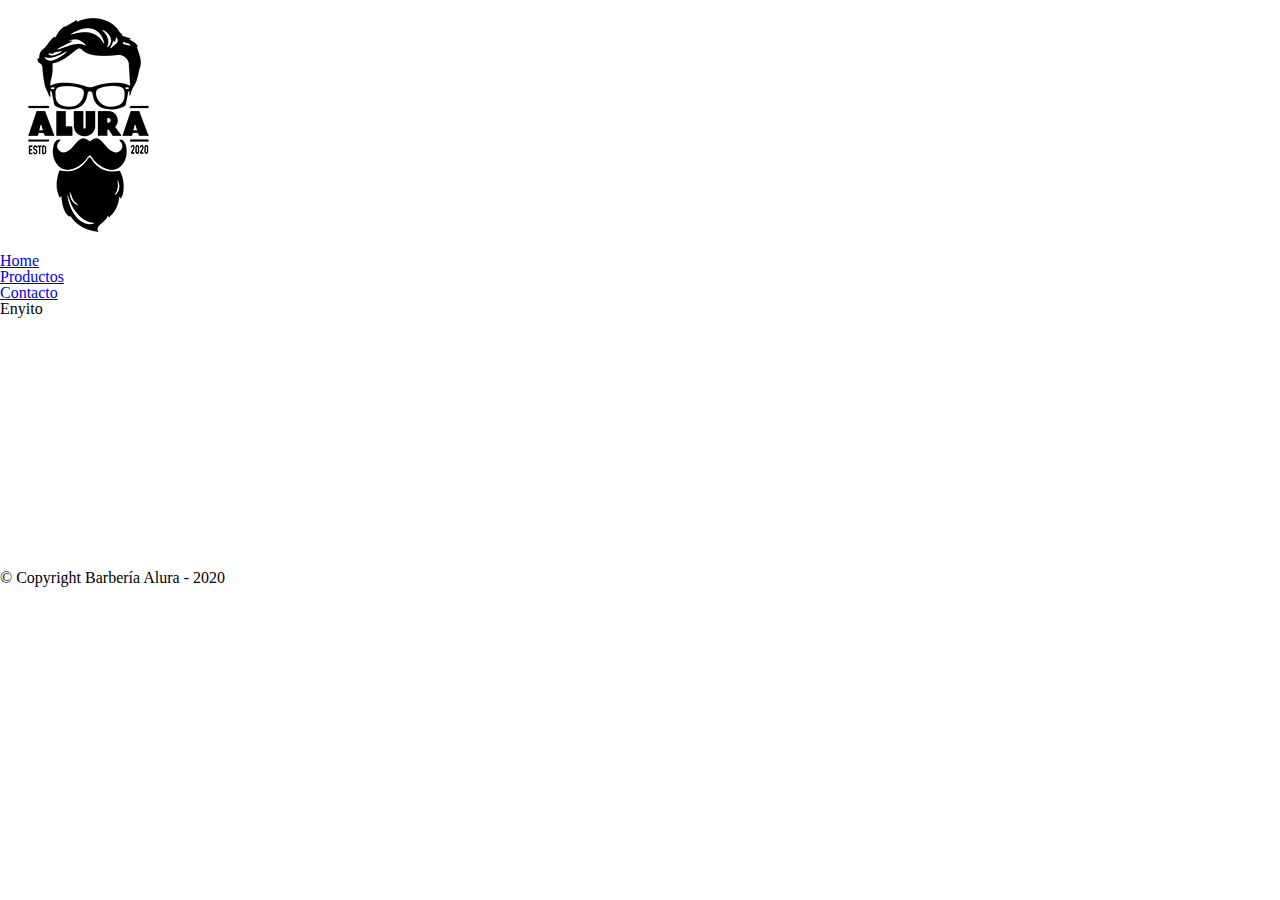
==== principiante_programacion/crea_primeras_paginas_web/contacto.html @ fee7734b "Se comenzo a añadir la parte de contacto" ====
<!DOCTYPE html>

<html>
    <head>
        <meta charset="UTF-8">
        <title>Contacto - Barbería Alura</title>
        <link rel="stylesheet" href="reset.css">
        <link rel="stylesheet" href="productos.css">    
    </head>
    <body>
        <header>
            <div class="caja">                
                <h1><img src="imagenes/logo.png"></h1>
                <nav>
                    <ul>
                        <li><a href="index.html">Home</a></li>
                        <li><a href="productos.html"> Productos</a></li>
                        <li><a href="contacto.html">Contacto</a></li>
                    </ul>
                </nav>
            </div>
        </header>  
        <main>
            Enyito
        </main>
        <footer>
            <img src="imagenes/logo-blanco.png">
            <p class="copyright">&copy Copyright Barbería Alura - 2020</p>
        </footer>
    </body>

</html>
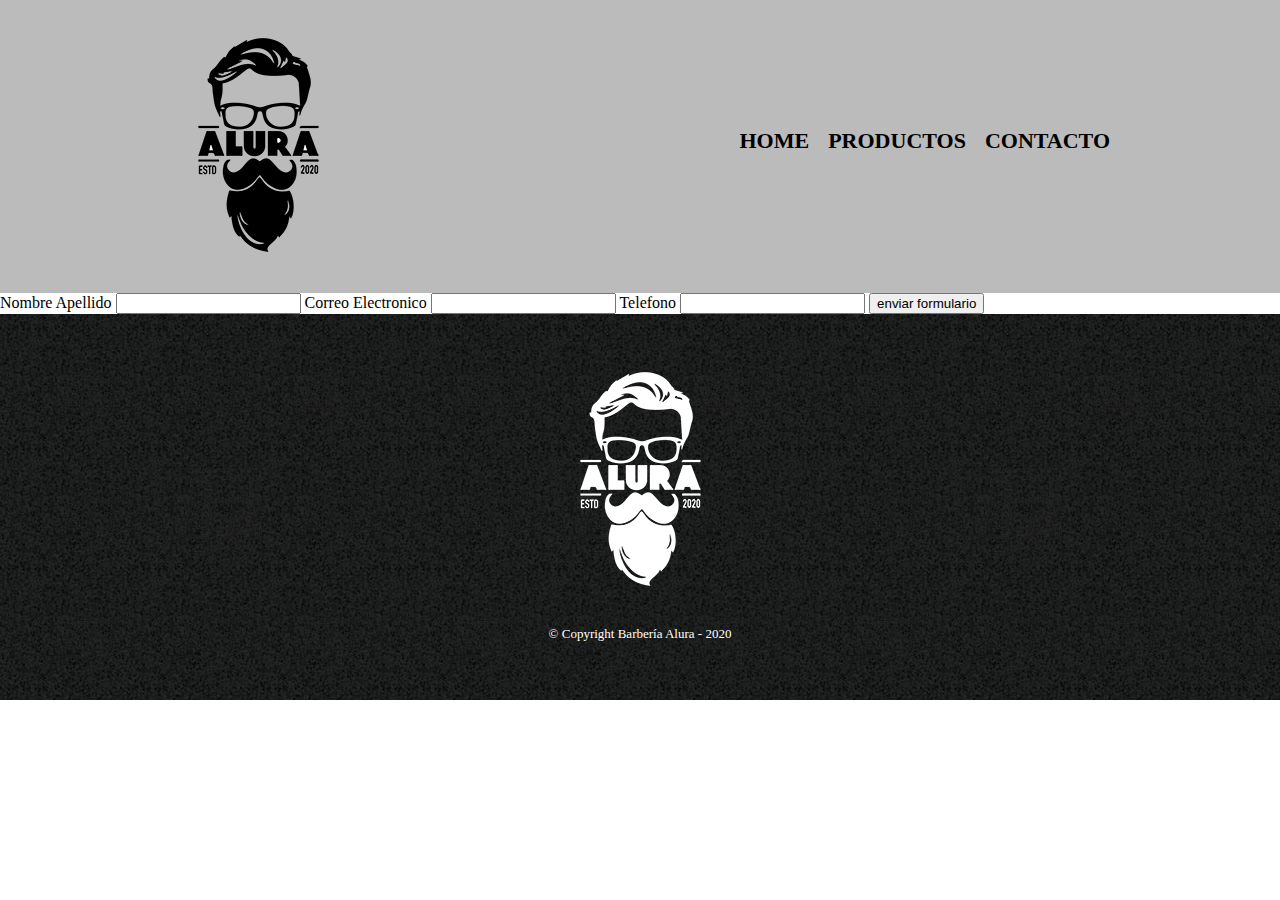
==== commit d2c65cc4: "se añadio formulario a la pagina de contactos" ====
--- a/principiante_programacion/crea_primeras_paginas_web/contacto.html
+++ b/principiante_programacion/crea_primeras_paginas_web/contacto.html
@@ -5,7 +5,7 @@
         <meta charset="UTF-8">
         <title>Contacto - Barbería Alura</title>
         <link rel="stylesheet" href="reset.css">
-        <link rel="stylesheet" href="productos.css">    
+        <link rel="stylesheet" href="style.css">    
     </head>
     <body>
         <header>
@@ -21,7 +21,15 @@
             </div>
         </header>  
         <main>
-            Enyito
+            <form>
+                <label for="nombreapellido">Nombre Apellido</label>
+                <input type="text" id="nombreapellido">
+                <label for="correoelectronico">Correo Electronico</label>
+                <input type="text" id="correoelectronico">
+                <label for="telefono">Telefono</label>
+                <input type="text" id="telefono">
+                <input type="submit" value="enviar formulario">
+            </form>
         </main>
         <footer>
             <img src="imagenes/logo-blanco.png">
--- a/principiante_programacion/crea_primeras_paginas_web/style.css
+++ b/principiante_programacion/crea_primeras_paginas_web/style.css
@@ -0,0 +1,98 @@
+header{
+    background-color: #BBBBBB;
+    padding: 20px 0;
+}
+
+.caja{
+    width: 940px;
+    position: relative;
+    margin: 0 auto;
+}
+
+nav{
+    position: absolute;
+    top:110px;
+    right: 0;
+}
+
+nav li{
+    display: inline;
+    margin: 0 0 0 15px;
+}
+
+nav a{
+    text-transform: uppercase;
+    color: #000000;
+    font-weight: bold;
+    font-size: 22px;
+    text-decoration: none;
+}
+
+nav a:hover{
+    color: #c78c19;
+    text-decoration: underline;
+}
+
+.productos{
+    width: 940px;
+    margin: 0 auto;
+    padding: 50px;
+}
+
+
+.productos li{
+    display: inline-block;
+    text-align: center;
+    width: 30%;
+    vertical-align: top;
+    margin: 0 1.5%;
+    padding: 30px 20px;
+    box-sizing: border-box;
+    border: 2px #000000 solid;
+    border-radius: 10px;
+}
+
+.productos li:hover{
+    border-color: #c78c19;
+}
+
+.productos li:active{
+    border-color: #088c19;
+}
+
+.productos h2{
+    font-size: 30px;
+    font-weight: bold;
+}
+
+.productos li:hover h2{
+    font-size: 33px;
+}
+
+
+.producto-descripcion{
+    font-size: 18px;
+}
+
+.producto-precio{
+    font-size: 20px;
+    font-weight: bold;
+    margin-top:10px;
+}
+
+footer{
+    text-align: center;
+    background: url(imagenes/bg.jpg);
+    padding: 40px;
+}
+
+
+
+
+
+
+.copyright{
+    color: #FFFFFF;
+    font-size: 13px;
+    margin: 20px;
+}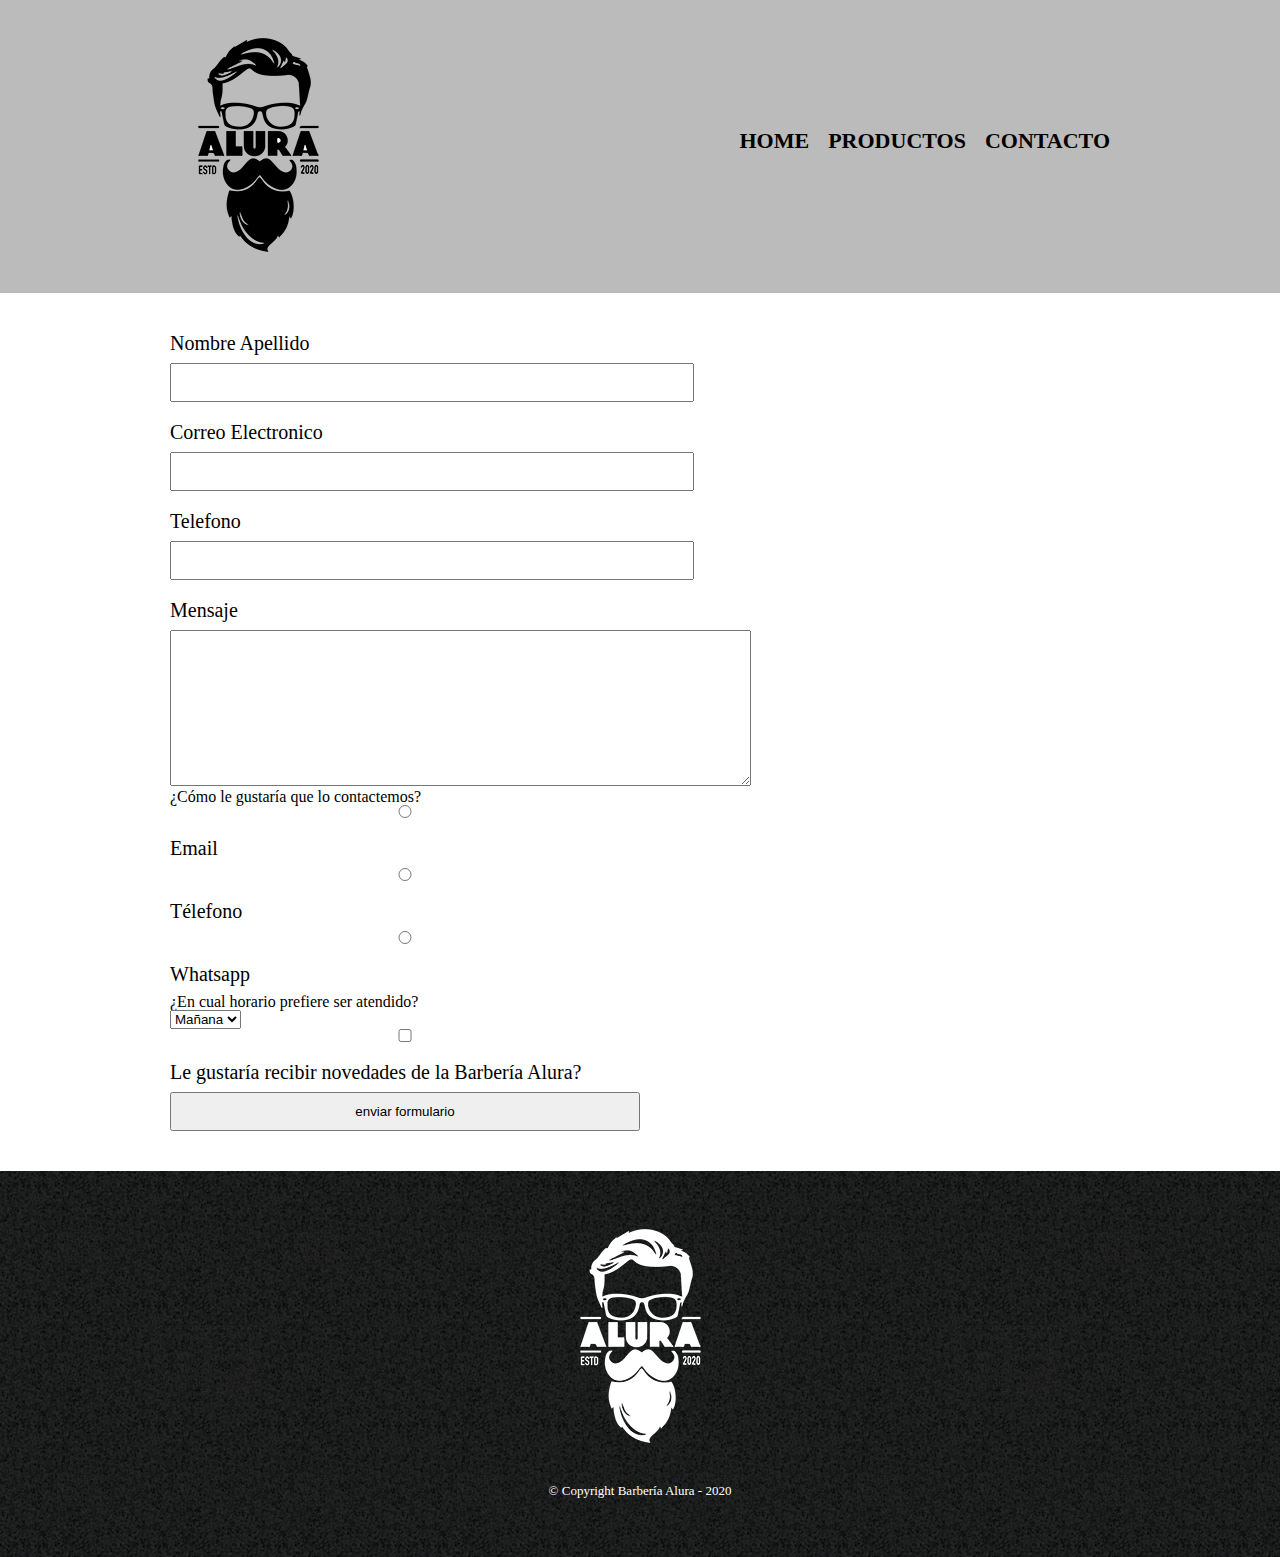
==== commit eeeef4ad: "SE añadieron opciones de opcion multiple y forma de contacto ademas de las calses id" ====
--- a/principiante_programacion/crea_primeras_paginas_web/contacto.html
+++ b/principiante_programacion/crea_primeras_paginas_web/contacto.html
@@ -28,6 +28,23 @@
                 <input type="text" id="correoelectronico">
                 <label for="telefono">Telefono</label>
                 <input type="text" id="telefono">
+                <label for="mensaje">Mensaje</label>
+                <textarea cols="70" rows="10" id="mensaje" class="input-padron"></textarea>
+                <div>
+                    <p>¿Cómo le gustaría que lo contactemos?</p>
+                    <label for="redio-email"><input type="radio" name="contacto" value="email" id="radio-email">Email </label>
+                    <label for="redio-telefono"><input type="radio" name="contacto" value="telefono" id="radio-telefono">Télefono </label>
+                    <label for="redio-whatsaap"><input type="radio" name="contacto" value="whatsaap" id="radio-whatsaap">Whatsapp </label>
+                </div>
+                <div>
+                    <p>¿En cual horario prefiere ser atendido?</p>
+                    <select>
+                        <option>Mañana</option>
+                        <option>Tarde</option>
+                        <option>Noche</option>
+                    </select>
+                </div>
+                <label class="checkbox"><input type="checkbox">Le gustaría recibir novedades de la Barbería Alura?</label>      
                 <input type="submit" value="enviar formulario">
             </form>
         </main>
--- a/principiante_programacion/crea_primeras_paginas_web/style.css
+++ b/principiante_programacion/crea_primeras_paginas_web/style.css
@@ -86,13 +86,30 @@
     padding: 40px;
 }
 
-
-
-
-
-
 .copyright{
     color: #FFFFFF;
     font-size: 13px;
     margin: 20px;
-}+}
+
+main{
+    width: 940px;
+    margin: 0 auto;
+}
+
+form{
+    margin: 40px 0;
+}
+
+form label{
+    display: block;
+    margin: 0 0 10px;
+    font-size: 20px;
+}
+
+form input{
+    display: block;
+    margin: 0 0 20px;
+    padding: 10px 25px;
+    width: 50%;
+}
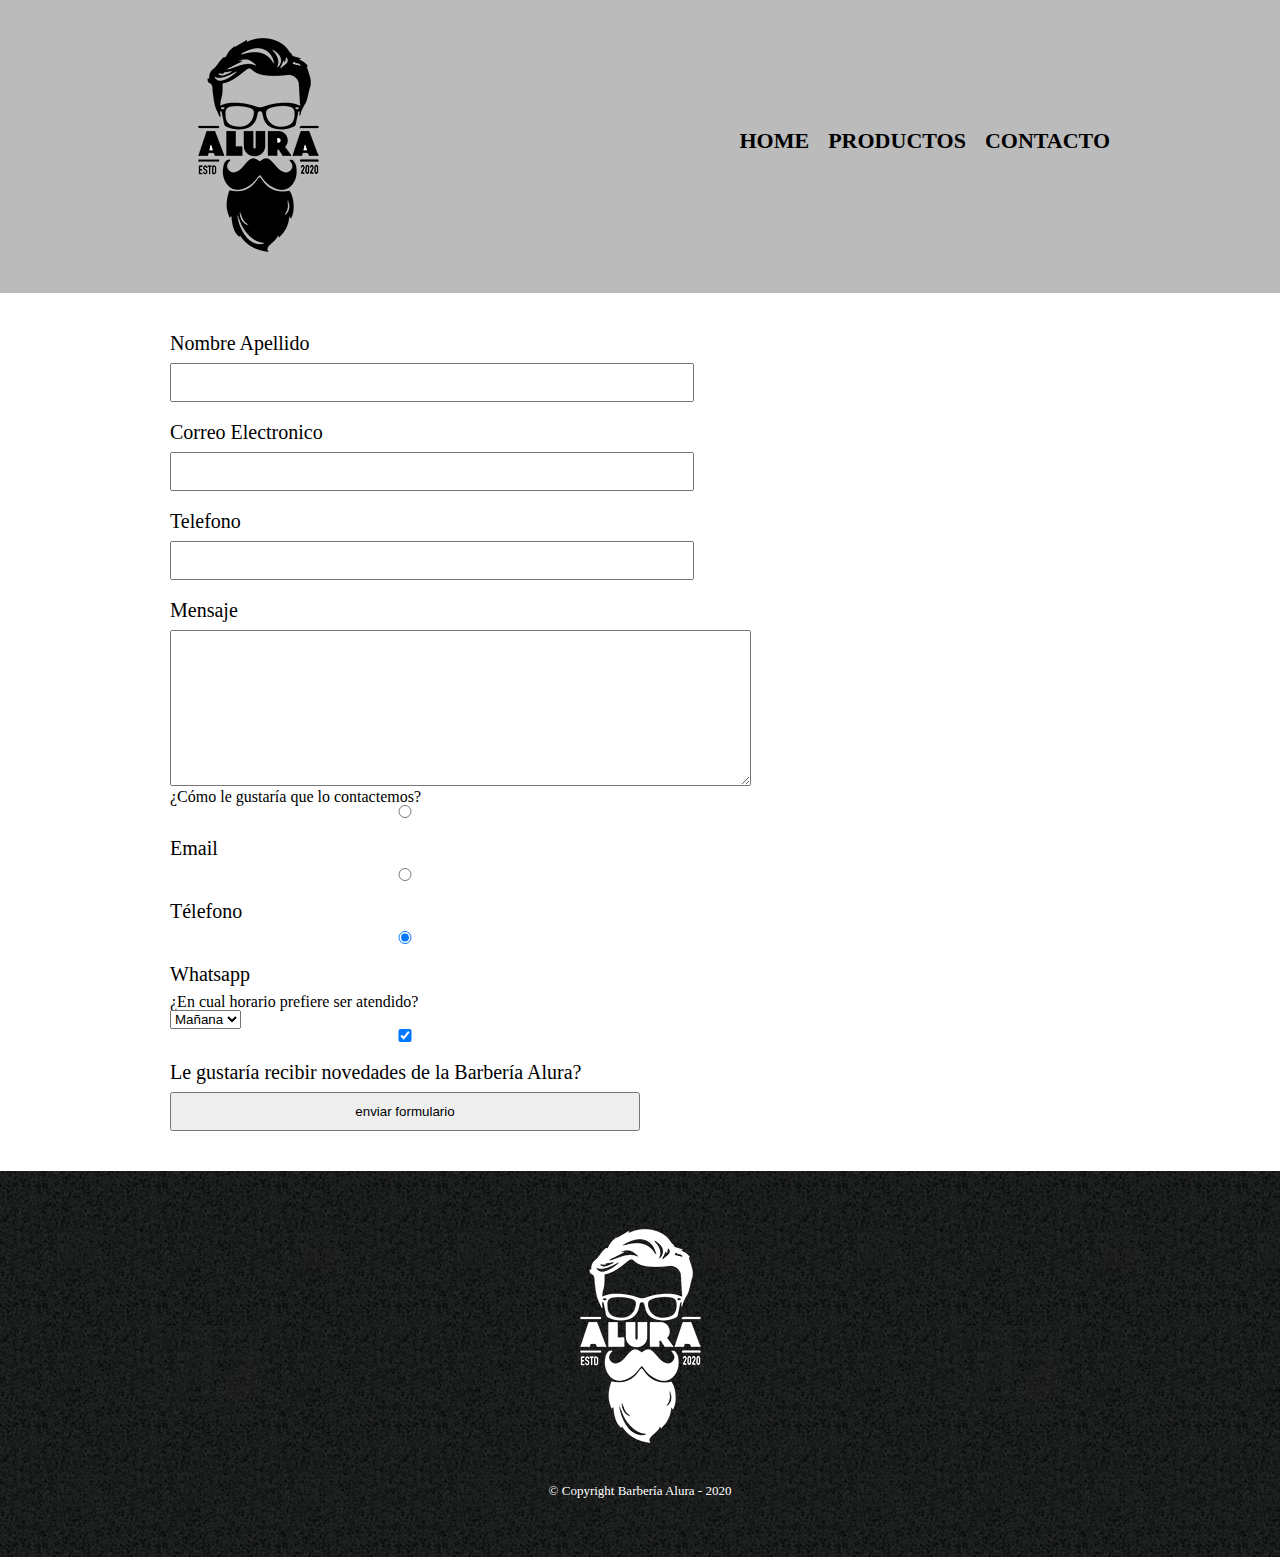
==== commit 4fcdfc0e: "se añadio el cheket para pre señalar casillas" ====
--- a/principiante_programacion/crea_primeras_paginas_web/contacto.html
+++ b/principiante_programacion/crea_primeras_paginas_web/contacto.html
@@ -10,7 +10,7 @@
     <body>
         <header>
             <div class="caja">                
-                <h1><img src="imagenes/logo.png"></h1>
+                <h1><img src="imagenes/logo.png" alt="Logo Barbería Alura"></h1>
                 <nav>
                     <ul>
                         <li><a href="index.html">Home</a></li>
@@ -23,18 +23,21 @@
         <main>
             <form>
                 <label for="nombreapellido">Nombre Apellido</label>
-                <input type="text" id="nombreapellido">
+                <input type="text" id="nombreapellido" class="input-padron" required>
+
                 <label for="correoelectronico">Correo Electronico</label>
-                <input type="text" id="correoelectronico">
+                <input type="email" id="correoelectronico" class="input-padron" required>
+
                 <label for="telefono">Telefono</label>
-                <input type="text" id="telefono">
+                <input type="tel" id="telefono" class="input-padron" required>
+                
                 <label for="mensaje">Mensaje</label>
                 <textarea cols="70" rows="10" id="mensaje" class="input-padron"></textarea>
                 <div>
                     <p>¿Cómo le gustaría que lo contactemos?</p>
                     <label for="redio-email"><input type="radio" name="contacto" value="email" id="radio-email">Email </label>
                     <label for="redio-telefono"><input type="radio" name="contacto" value="telefono" id="radio-telefono">Télefono </label>
-                    <label for="redio-whatsaap"><input type="radio" name="contacto" value="whatsaap" id="radio-whatsaap">Whatsapp </label>
+                    <label for="redio-whatsaap"><input type="radio" name="contacto" value="whatsaap" id="radio-whatsaap" checked>Whatsapp </label>
                 </div>
                 <div>
                     <p>¿En cual horario prefiere ser atendido?</p>
@@ -44,12 +47,12 @@
                         <option>Noche</option>
                     </select>
                 </div>
-                <label class="checkbox"><input type="checkbox">Le gustaría recibir novedades de la Barbería Alura?</label>      
+                <label class="checkbox"><input type="checkbox" checked>Le gustaría recibir novedades de la Barbería Alura?</label>      
                 <input type="submit" value="enviar formulario">
             </form>
         </main>
         <footer>
-            <img src="imagenes/logo-blanco.png">
+            <img src="imagenes/logo-blanco.png" alt="Logo Barbería Alura">
             <p class="copyright">&copy Copyright Barbería Alura - 2020</p>
         </footer>
     </body>
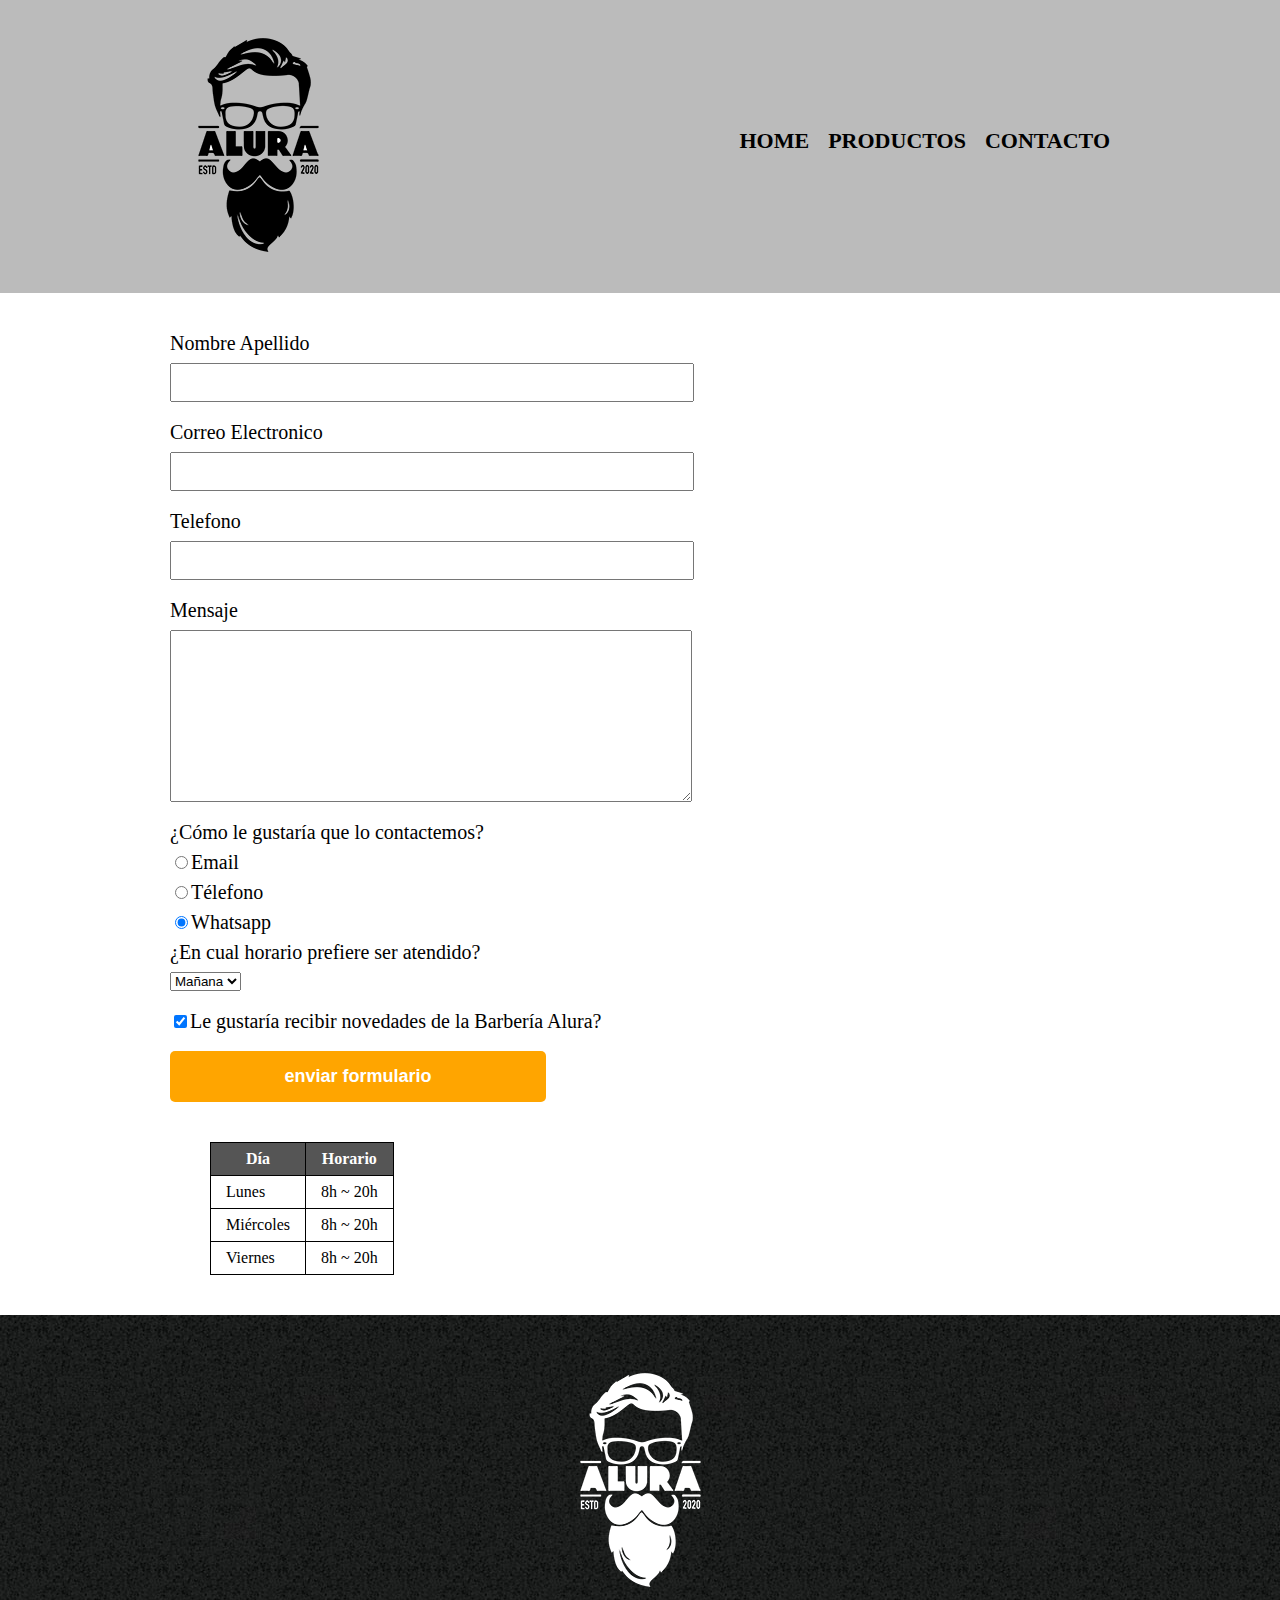
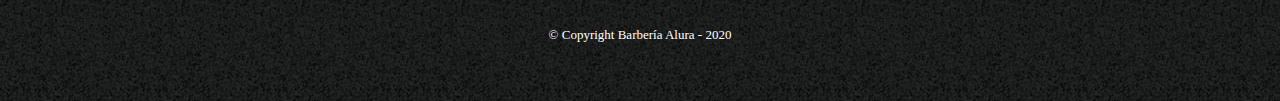
==== commit 464acd84: "Se añadio table" ====
--- a/principiante_programacion/crea_primeras_paginas_web/contacto.html
+++ b/principiante_programacion/crea_primeras_paginas_web/contacto.html
@@ -33,23 +33,46 @@
                 
                 <label for="mensaje">Mensaje</label>
                 <textarea cols="70" rows="10" id="mensaje" class="input-padron"></textarea>
-                <div>
-                    <p>¿Cómo le gustaría que lo contactemos?</p>
+                <fieldset>
+                    <legend>¿Cómo le gustaría que lo contactemos?</legend>
                     <label for="redio-email"><input type="radio" name="contacto" value="email" id="radio-email">Email </label>
                     <label for="redio-telefono"><input type="radio" name="contacto" value="telefono" id="radio-telefono">Télefono </label>
                     <label for="redio-whatsaap"><input type="radio" name="contacto" value="whatsaap" id="radio-whatsaap" checked>Whatsapp </label>
-                </div>
+                </fieldset>
                 <div>
-                    <p>¿En cual horario prefiere ser atendido?</p>
+                    <legend >¿En cual horario prefiere ser atendido?</legend>
                     <select>
                         <option>Mañana</option>
                         <option>Tarde</option>
                         <option>Noche</option>
                     </select>
                 </div>
+                
                 <label class="checkbox"><input type="checkbox" checked>Le gustaría recibir novedades de la Barbería Alura?</label>      
-                <input type="submit" value="enviar formulario">
+                <input type="submit" value="enviar formulario" class="enviar">
             </form>
+            <table>
+                <thead>
+                    <tr>
+                        <th>Día</th>
+                        <th>Horario</th>
+                    </tr>
+                </thead>
+                <tbody>
+                    <tr>
+                        <td>Lunes</td>
+                        <td>8h ~ 20h</td>
+                    </tr>
+                    <tr>
+                        <td>Miércoles</td>
+                        <td>8h ~ 20h</td>
+                    </tr>
+                    <tr>
+                        <td>Viernes</td>
+                        <td>8h ~ 20h</td>
+                    </tr>
+                </tbody>
+            </table>            
         </main>
         <footer>
             <img src="imagenes/logo-blanco.png" alt="Logo Barbería Alura">
--- a/principiante_programacion/crea_primeras_paginas_web/style.css
+++ b/principiante_programacion/crea_primeras_paginas_web/style.css
@@ -101,15 +101,54 @@
     margin: 40px 0;
 }
 
-form label{
+form label, form legend{
     display: block;
+    font-size: 20px;
     margin: 0 0 10px;
-    font-size: 20px;
 }
 
-form input{
+
+
+.input-padron{
     display: block;
     margin: 0 0 20px;
     padding: 10px 25px;
     width: 50%;
 }
+
+.checkbox{
+    margin: 20px 0; 
+}
+
+.enviar{
+    width: 40%;
+    padding: 15px 0;
+    font-size: 18px;
+    font-weight: bold;
+    color:white;
+    background: orange;
+    border:none;
+    border-radius: 5px;
+    transition: 1s all;
+    cursor:pointer;
+}
+
+.enviar:hover{
+    background: darkorange;
+    transform: scale(1.2);
+}
+
+table {
+    margin: 40px 40px;
+}
+
+thead {
+    background: #555555;
+    color: white;
+    font-weight: bold;
+}
+
+td, th {
+    border: 1px solid #000000;
+    padding: 8px 15px;
+}